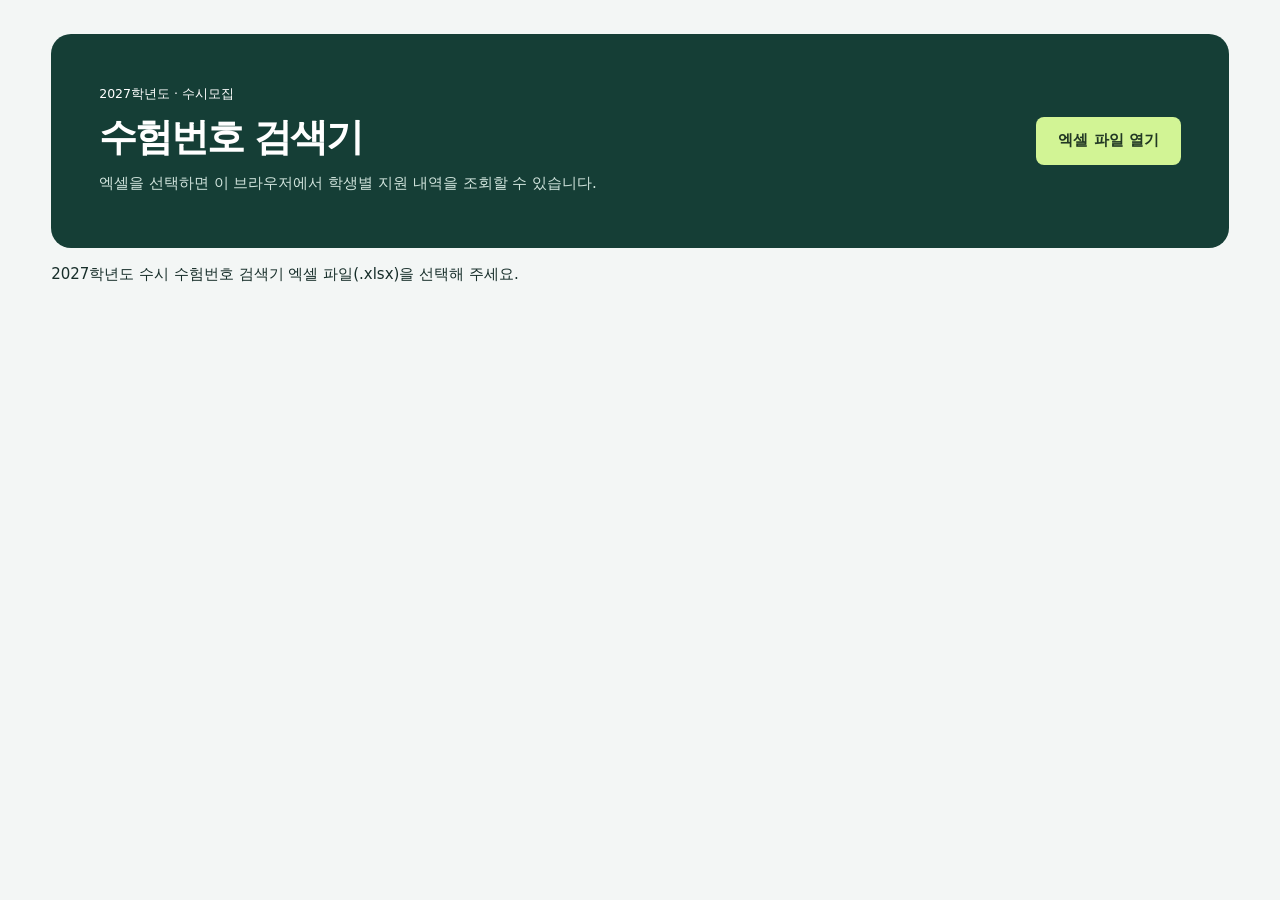
==== exam-number/index.html @ 01342c49 "Add browser-local 2027 application number lookup" ====
<!doctype html>
<html lang="ko"><meta charset="utf-8"><meta name="viewport" content="width=device-width,initial-scale=1"><meta http-equiv="Content-Security-Policy" content="default-src 'none'; script-src 'unsafe-inline'; style-src 'unsafe-inline'; connect-src 'none'"><title>2027 수시 수험번호 검색기</title>
<style>
*{box-sizing:border-box}body{margin:0;background:#f3f6f5;color:#172e2a;font:15px/1.55 "Malgun Gothic",system-ui,sans-serif}main{max-width:1450px;margin:auto;padding:34px clamp(16px,4vw,60px)}header{background:#153e36;color:#fff;border-radius:20px;padding:clamp(22px,4vw,48px);display:flex;align-items:center;justify-content:space-between;gap:18px;flex-wrap:wrap}h1{font-size:clamp(25px,3vw,40px);letter-spacing:-.055em;margin:2px 0}header p{margin:5px 0;color:#d1e4dd}button,input,select{font:inherit;border:1px solid #b6c7bf;border-radius:8px;padding:8px 12px;background:white;color:inherit}button{cursor:pointer}header button{background:#d2f495;color:#223824;font-weight:700;padding:12px 22px;border:0}nav{display:flex;gap:6px;margin:24px 0;flex-wrap:wrap}nav button[aria-pressed=true]{background:#194b40;color:white}section{background:white;border:1px solid #d5dfda;border-radius:15px;padding:18px}#filters{display:flex;flex-wrap:wrap;gap:12px;align-items:end}label{display:grid;gap:4px;font-size:13px;font-weight:600}select{max-width:220px}#wrap{overflow:auto;max-height:61vh}table{border-collapse:separate;border-spacing:0;width:100%;white-space:nowrap;font-size:14px}td,th{padding:9px 12px;text-align:left;border-bottom:1px solid #e4eae7}th{position:sticky;top:0;background:#eef4f0;color:#385b50}td button{font:600 14px monospace;color:#165a44;padding:4px 8px}footer{display:flex;gap:14px;align-items:center;justify-content:flex-end;margin-top:12px}button:disabled{opacity:.45;cursor:default}#status{min-height:24px}#count{font-weight:bold}input[type=search]{width:min(380px,75vw)}[hidden]{display:none!important}
</style><main><header><div><small>2027학년도 · 수시모집</small><h1>수험번호 검색기</h1><p>엑셀을 선택하면 이 브라우저에서 학생별 지원 내역을 조회할 수 있습니다.</p></div><button id="openBook">엑셀 파일 열기</button><input hidden type="file" id="book" accept=".xlsx"></header><p id="status" role="status">2027학년도 수시 수험번호 검색기 엑셀 파일(.xlsx)을 선택해 주세요.</p><div id="app" hidden><nav id="tabs" aria-label="자료 선택"></nav><section><div id="filters"></div><p id="count" aria-live="polite"></p><div id="wrap"><table><thead></thead><tbody></tbody></table></div><footer><button id="prev">이전</button><span id="page"></span><button id="next">다음</button></footer></section></div></main><script>
'use strict';
const $=id=>document.getElementById(id);
const configs={
 '지원내역': ['재학여부','자료학년도','반','번호','성명','대학','전형','학과','수험번호','내신','생년월일','평가대상명'],
 '요청이력':['재학여부','자료학년도','반','번호','성명','대학','평가대상명','수험번호','요청구분','재요청사유','최종처리일시'],
 '대학별현황':null,
 '확인필요':['재학여부','자료학년도','반','번호','성명','대학','평가대상명','수험번호','확인 사유']
};
let sheets={},tab='지원내역',filtered=[],page=0;
const size=60;
async function openZip(file){
 const bytes=new Uint8Array(await file.arrayBuffer()),v=new DataView(bytes.buffer),u16=i=>v.getUint16(i,true),u32=i=>v.getUint32(i,true),decoder=new TextDecoder();
 let end=bytes.length-22;
 while(end>=Math.max(0,bytes.length-65557)&&u32(end)!==0x06054b50)end--;
 if(end<0||u32(end)!==0x06054b50)throw Error('엑셀 파일 형식을 확인해 주세요.');
 const entries=new Map();let pos=u32(end+16);
 for(let i=0;i<u16(end+10);i++){
  if(u32(pos)!==0x02014b50)throw Error('파일 목록을 읽을 수 없습니다.');
  const n=u16(pos+28),name=decoder.decode(bytes.subarray(pos+46,pos+46+n));
  entries.set(name,[u32(pos+42),u32(pos+20),u16(pos+10)]);pos+=46+n+u16(pos+30)+u16(pos+32);
 }
 return async name=>{
  if(!entries.has(name))return null;
  const [offset,length,method]=entries.get(name),start=offset+30+u16(offset+26)+u16(offset+28);
  let stream=new Blob([bytes.subarray(start,start+length)]).stream();
  if(method===8)stream=stream.pipeThrough(new DecompressionStream('deflate-raw'));else if(method!==0)throw Error('지원하지 않는 압축 형식입니다.');
  const doc=new DOMParser().parseFromString(await new Response(stream).text(),'application/xml');
  if(doc.querySelector('parsererror'))throw Error('시트 정보를 읽을 수 없습니다.');return doc;
 };
}
const nodes=(root,name)=>Array.from(root.getElementsByTagNameNS('*',name));
const rich=node=>nodes(node,'t').map(t=>t.textContent).join('');
async function readBook(file){
 const read=await openZip(file),wb=await read('xl/workbook.xml'),rels=await read('xl/_rels/workbook.xml.rels');
 if(!wb||!rels)throw Error('엑셀 통합문서인지 확인해 주세요.');
 const shared=await read('xl/sharedStrings.xml'),strings=shared?nodes(shared,'si').map(rich):[],data={};
 const targets=new Map(nodes(rels,'Relationship').map(r=>[r.getAttribute('Id'),new URL(r.getAttribute('Target'),'https://local/xl/workbook.xml').pathname.slice(1)]));
 for(const sheet of nodes(wb,'sheet')){
  const name=sheet.getAttribute('name');if(!Object.hasOwn(configs,name))continue;
  const doc=await read(targets.get(sheet.getAttribute('r:id')));if(!doc)continue;
  const rows=nodes(doc,'row'),keys={},items=[];
  for(const [index,row] of rows.entries()){
   const item={};
   for(const c of row.children){
    const col=(c.getAttribute('r')||'').replace(/\d+/g,''),type=c.getAttribute('t'),raw=c.getElementsByTagNameNS('*','v')[0]?.textContent||'';
    if(index&&!keys[col])continue;
    let val=type==='s'?strings[Number(raw)]??'':type==='inlineStr'?rich(c):raw;
    if(!index){if((configs[name]||[]).includes(val)||(name==='대학별현황'&&(val==='대학'||/^(금일|누계)/.test(val))))keys[col]=val;continue;}
    if(keys[col]==='내신'&&val&&Number.isFinite(Number(val)))val=String(+Number(val).toFixed(2));
    if(keys[col]==='최종처리일시'&&type!=='s'&&/^\d{5}(\.\d+)?$/.test(val))val=new Date(Math.round((Number(val)-25569)*86400000)).toISOString().slice(0,16).replace('T',' ');
    item[keys[col]]=val;
   }
   if(index&&(item['성명']||item['대학']))items.push(item);
  }
  const cols=configs[name]||Object.values(keys);
  if(name==='지원내역'&&!['성명','대학','수험번호'].every(k=>Object.values(keys).includes(k)))throw Error('지원내역 시트의 열 제목을 확인해 주세요.');
  data[name]={cols,items};
 }
 if(!data['지원내역'])throw Error('지원내역 시트가 있는 원본 엑셀을 선택해 주세요.');return data;
}
function elem(tag,txt){const el=document.createElement(tag);el.textContent=txt;return el}
function showTab(name){
 tab=name;$('tabs').replaceChildren();for(const key of Object.keys(configs)){if(!sheets[key])continue;const b=elem('button',key);b.setAttribute('aria-pressed',String(key===tab));b.onclick=()=>showTab(key);$('tabs').append(b)}
 const box=$('filters');box.replaceChildren();const label=elem('label','통합 검색');const q=elem('input','');q.type='search';q.placeholder='이름, 대학, 전형, 학과, 수험번호';label.append(q);box.append(label);
 const selects=[];for(const key of ['재학여부','반','대학','전형','학과']){
 if(!sheets[tab].cols.includes(key))continue;const l=elem('label',key),s=elem('select','');s.add(new Option('전체',''));
 for(const v of [...new Set(sheets[tab].items.map(r=>r[key]).filter(Boolean))].sort((a,b)=>a.localeCompare(b,'ko',{numeric:true})))s.add(new Option(v,v));l.append(s);box.append(l);selects.push([key,s]);s.onchange=apply;
 }
 const clear=elem('button','검색 초기화');clear.onclick=()=>showTab(tab);box.append(clear);
 function apply(){const groups=q.value.trim().toLocaleLowerCase().split(/[,，]/).map(g=>g.trim().split(/\s+/)).filter(g=>g[0]);
 filtered=sheets[tab].items.filter(r=>{if(!selects.every(([k,s])=>!s.value||r[k]===s.value))return false;const value=Object.values(r).join(' ').toLocaleLowerCase();return !groups.length||groups.some(g=>g.every(t=>value.includes(t)))});page=0;render();}
 q.oninput=apply;apply();
}
function render(){
 const {cols,items}=sheets[tab],head=document.querySelector('thead'),body=document.querySelector('tbody');const row=elem('tr','');for(const k of cols)row.append(elem('th',k));head.replaceChildren(row);body.replaceChildren();
 for(const item of filtered.slice(page*size,(page+1)*size)){const tr=elem('tr','');for(const k of cols){const val=item[k],td=elem('td',val||'—');if(k==='수험번호'&&val){const b=elem('button',val);b.title='수험번호 복사';b.onclick=async()=>{try{await navigator.clipboard.writeText(val);$('status').textContent='수험번호를 복사했습니다.'}catch{prompt('수험번호를 복사해 주세요.',val)}};td.replaceChildren(b)}tr.append(td)}body.append(tr)}
 $('count').textContent=filtered.length?'검색 결과 '+filtered.length.toLocaleString()+'건 / 전체 '+items.length.toLocaleString()+'건':'검색 결과가 없습니다.';$('page').textContent=(filtered.length?page+1:0)+' / '+Math.ceil(filtered.length/size);$('prev').disabled=!page;$('next').disabled=(page+1)*size>=filtered.length;$('wrap').scrollTop=0;
}
$('prev').onclick=()=>{page--;render()};$('next').onclick=()=>{page++;render()};$('openBook').onclick=()=>$('book').click();
$('book').onchange=async e=>{const file=e.target.files[0];if(!file)return;$('openBook').disabled=true;$('status').textContent='엑셀 자료를 읽고 있습니다…';
try{sheets=await readBook(file);showTab('지원내역');$('app').hidden=false;$('status').textContent=file.name+' · 이 창을 닫으면 조회 자료가 지워집니다.'}
catch(err){sheets={};filtered=[];$('app').hidden=true;$('app').querySelector('tbody').replaceChildren();$('status').textContent='파일 열기 실패 · '+err.message}finally{$('openBook').disabled=false;e.target.value=''}};
</script></html>
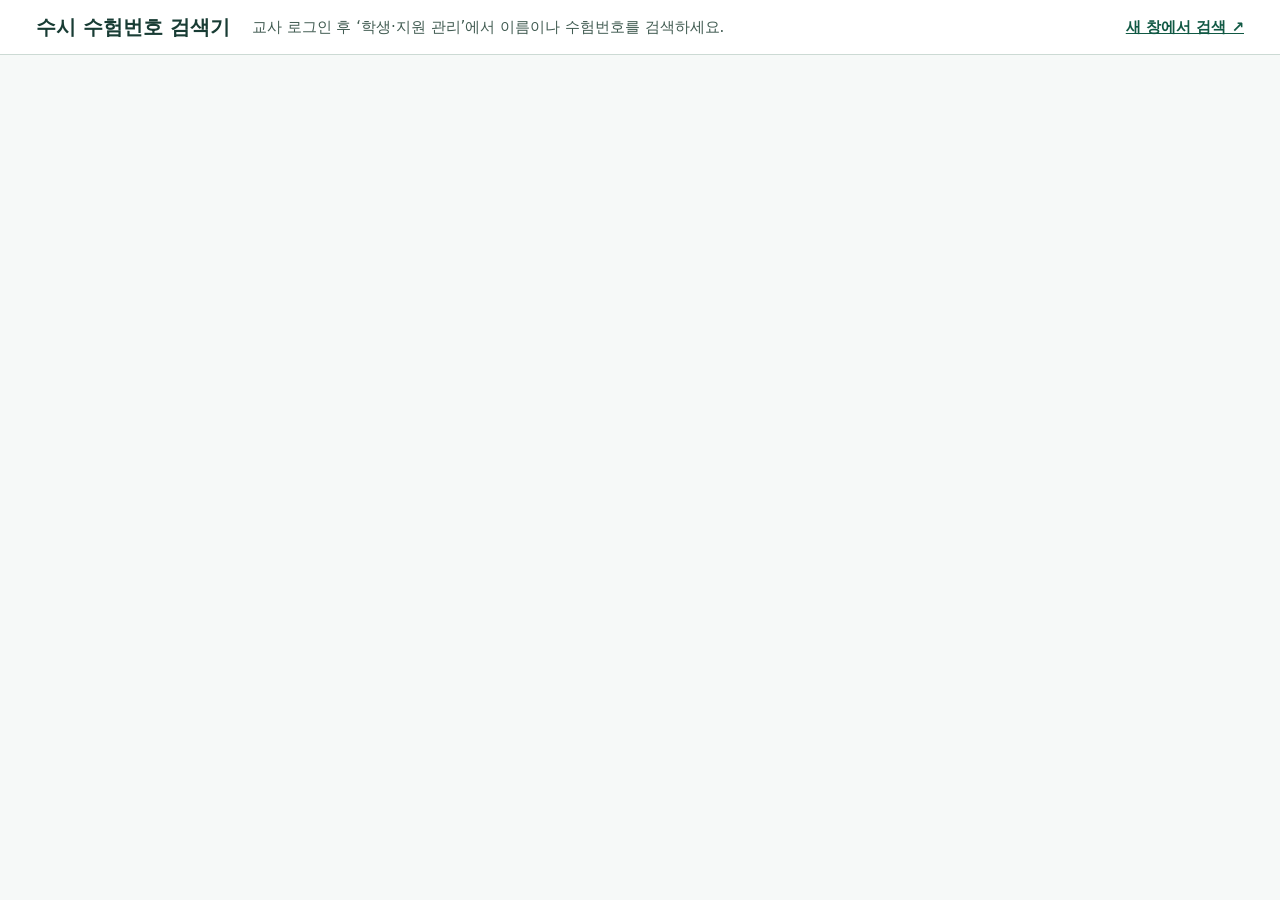
==== commit 5287bc29: "Use the authenticated admissions database for exam-number lookup" ====
--- a/exam-number/index.html
+++ b/exam-number/index.html
@@ -1,88 +1,15 @@
 <!doctype html>
-<html lang="ko"><meta charset="utf-8"><meta name="viewport" content="width=device-width,initial-scale=1"><meta http-equiv="Content-Security-Policy" content="default-src 'none'; script-src 'unsafe-inline'; style-src 'unsafe-inline'; connect-src 'none'"><title>2027 수시 수험번호 검색기</title>
+<html lang="ko">
+<head>
+<meta charset="utf-8">
+<meta name="viewport" content="width=device-width,initial-scale=1">
+<meta name="referrer" content="no-referrer">
+<title>2027 수시 수험번호 검색기</title>
 <style>
-*{box-sizing:border-box}body{margin:0;background:#f3f6f5;color:#172e2a;font:15px/1.55 "Malgun Gothic",system-ui,sans-serif}main{max-width:1450px;margin:auto;padding:34px clamp(16px,4vw,60px)}header{background:#153e36;color:#fff;border-radius:20px;padding:clamp(22px,4vw,48px);display:flex;align-items:center;justify-content:space-between;gap:18px;flex-wrap:wrap}h1{font-size:clamp(25px,3vw,40px);letter-spacing:-.055em;margin:2px 0}header p{margin:5px 0;color:#d1e4dd}button,input,select{font:inherit;border:1px solid #b6c7bf;border-radius:8px;padding:8px 12px;background:white;color:inherit}button{cursor:pointer}header button{background:#d2f495;color:#223824;font-weight:700;padding:12px 22px;border:0}nav{display:flex;gap:6px;margin:24px 0;flex-wrap:wrap}nav button[aria-pressed=true]{background:#194b40;color:white}section{background:white;border:1px solid #d5dfda;border-radius:15px;padding:18px}#filters{display:flex;flex-wrap:wrap;gap:12px;align-items:end}label{display:grid;gap:4px;font-size:13px;font-weight:600}select{max-width:220px}#wrap{overflow:auto;max-height:61vh}table{border-collapse:separate;border-spacing:0;width:100%;white-space:nowrap;font-size:14px}td,th{padding:9px 12px;text-align:left;border-bottom:1px solid #e4eae7}th{position:sticky;top:0;background:#eef4f0;color:#385b50}td button{font:600 14px monospace;color:#165a44;padding:4px 8px}footer{display:flex;gap:14px;align-items:center;justify-content:flex-end;margin-top:12px}button:disabled{opacity:.45;cursor:default}#status{min-height:24px}#count{font-weight:bold}input[type=search]{width:min(380px,75vw)}[hidden]{display:none!important}
-</style><main><header><div><small>2027학년도 · 수시모집</small><h1>수험번호 검색기</h1><p>엑셀을 선택하면 이 브라우저에서 학생별 지원 내역을 조회할 수 있습니다.</p></div><button id="openBook">엑셀 파일 열기</button><input hidden type="file" id="book" accept=".xlsx"></header><p id="status" role="status">2027학년도 수시 수험번호 검색기 엑셀 파일(.xlsx)을 선택해 주세요.</p><div id="app" hidden><nav id="tabs" aria-label="자료 선택"></nav><section><div id="filters"></div><p id="count" aria-live="polite"></p><div id="wrap"><table><thead></thead><tbody></tbody></table></div><footer><button id="prev">이전</button><span id="page"></span><button id="next">다음</button></footer></section></div></main><script>
-'use strict';
-const $=id=>document.getElementById(id);
-const configs={
- '지원내역': ['재학여부','자료학년도','반','번호','성명','대학','전형','학과','수험번호','내신','생년월일','평가대상명'],
- '요청이력':['재학여부','자료학년도','반','번호','성명','대학','평가대상명','수험번호','요청구분','재요청사유','최종처리일시'],
- '대학별현황':null,
- '확인필요':['재학여부','자료학년도','반','번호','성명','대학','평가대상명','수험번호','확인 사유']
-};
-let sheets={},tab='지원내역',filtered=[],page=0;
-const size=60;
-async function openZip(file){
- const bytes=new Uint8Array(await file.arrayBuffer()),v=new DataView(bytes.buffer),u16=i=>v.getUint16(i,true),u32=i=>v.getUint32(i,true),decoder=new TextDecoder();
- let end=bytes.length-22;
- while(end>=Math.max(0,bytes.length-65557)&&u32(end)!==0x06054b50)end--;
- if(end<0||u32(end)!==0x06054b50)throw Error('엑셀 파일 형식을 확인해 주세요.');
- const entries=new Map();let pos=u32(end+16);
- for(let i=0;i<u16(end+10);i++){
-  if(u32(pos)!==0x02014b50)throw Error('파일 목록을 읽을 수 없습니다.');
-  const n=u16(pos+28),name=decoder.decode(bytes.subarray(pos+46,pos+46+n));
-  entries.set(name,[u32(pos+42),u32(pos+20),u16(pos+10)]);pos+=46+n+u16(pos+30)+u16(pos+32);
- }
- return async name=>{
-  if(!entries.has(name))return null;
-  const [offset,length,method]=entries.get(name),start=offset+30+u16(offset+26)+u16(offset+28);
-  let stream=new Blob([bytes.subarray(start,start+length)]).stream();
-  if(method===8)stream=stream.pipeThrough(new DecompressionStream('deflate-raw'));else if(method!==0)throw Error('지원하지 않는 압축 형식입니다.');
-  const doc=new DOMParser().parseFromString(await new Response(stream).text(),'application/xml');
-  if(doc.querySelector('parsererror'))throw Error('시트 정보를 읽을 수 없습니다.');return doc;
- };
-}
-const nodes=(root,name)=>Array.from(root.getElementsByTagNameNS('*',name));
-const rich=node=>nodes(node,'t').map(t=>t.textContent).join('');
-async function readBook(file){
- const read=await openZip(file),wb=await read('xl/workbook.xml'),rels=await read('xl/_rels/workbook.xml.rels');
- if(!wb||!rels)throw Error('엑셀 통합문서인지 확인해 주세요.');
- const shared=await read('xl/sharedStrings.xml'),strings=shared?nodes(shared,'si').map(rich):[],data={};
- const targets=new Map(nodes(rels,'Relationship').map(r=>[r.getAttribute('Id'),new URL(r.getAttribute('Target'),'https://local/xl/workbook.xml').pathname.slice(1)]));
- for(const sheet of nodes(wb,'sheet')){
-  const name=sheet.getAttribute('name');if(!Object.hasOwn(configs,name))continue;
-  const doc=await read(targets.get(sheet.getAttribute('r:id')));if(!doc)continue;
-  const rows=nodes(doc,'row'),keys={},items=[];
-  for(const [index,row] of rows.entries()){
-   const item={};
-   for(const c of row.children){
-    const col=(c.getAttribute('r')||'').replace(/\d+/g,''),type=c.getAttribute('t'),raw=c.getElementsByTagNameNS('*','v')[0]?.textContent||'';
-    if(index&&!keys[col])continue;
-    let val=type==='s'?strings[Number(raw)]??'':type==='inlineStr'?rich(c):raw;
-    if(!index){if((configs[name]||[]).includes(val)||(name==='대학별현황'&&(val==='대학'||/^(금일|누계)/.test(val))))keys[col]=val;continue;}
-    if(keys[col]==='내신'&&val&&Number.isFinite(Number(val)))val=String(+Number(val).toFixed(2));
-    if(keys[col]==='최종처리일시'&&type!=='s'&&/^\d{5}(\.\d+)?$/.test(val))val=new Date(Math.round((Number(val)-25569)*86400000)).toISOString().slice(0,16).replace('T',' ');
-    item[keys[col]]=val;
-   }
-   if(index&&(item['성명']||item['대학']))items.push(item);
-  }
-  const cols=configs[name]||Object.values(keys);
-  if(name==='지원내역'&&!['성명','대학','수험번호'].every(k=>Object.values(keys).includes(k)))throw Error('지원내역 시트의 열 제목을 확인해 주세요.');
-  data[name]={cols,items};
- }
- if(!data['지원내역'])throw Error('지원내역 시트가 있는 원본 엑셀을 선택해 주세요.');return data;
-}
-function elem(tag,txt){const el=document.createElement(tag);el.textContent=txt;return el}
-function showTab(name){
- tab=name;$('tabs').replaceChildren();for(const key of Object.keys(configs)){if(!sheets[key])continue;const b=elem('button',key);b.setAttribute('aria-pressed',String(key===tab));b.onclick=()=>showTab(key);$('tabs').append(b)}
- const box=$('filters');box.replaceChildren();const label=elem('label','통합 검색');const q=elem('input','');q.type='search';q.placeholder='이름, 대학, 전형, 학과, 수험번호';label.append(q);box.append(label);
- const selects=[];for(const key of ['재학여부','반','대학','전형','학과']){
- if(!sheets[tab].cols.includes(key))continue;const l=elem('label',key),s=elem('select','');s.add(new Option('전체',''));
- for(const v of [...new Set(sheets[tab].items.map(r=>r[key]).filter(Boolean))].sort((a,b)=>a.localeCompare(b,'ko',{numeric:true})))s.add(new Option(v,v));l.append(s);box.append(l);selects.push([key,s]);s.onchange=apply;
- }
- const clear=elem('button','검색 초기화');clear.onclick=()=>showTab(tab);box.append(clear);
- function apply(){const groups=q.value.trim().toLocaleLowerCase().split(/[,，]/).map(g=>g.trim().split(/\s+/)).filter(g=>g[0]);
- filtered=sheets[tab].items.filter(r=>{if(!selects.every(([k,s])=>!s.value||r[k]===s.value))return false;const value=Object.values(r).join(' ').toLocaleLowerCase();return !groups.length||groups.some(g=>g.every(t=>value.includes(t)))});page=0;render();}
- q.oninput=apply;apply();
-}
-function render(){
- const {cols,items}=sheets[tab],head=document.querySelector('thead'),body=document.querySelector('tbody');const row=elem('tr','');for(const k of cols)row.append(elem('th',k));head.replaceChildren(row);body.replaceChildren();
- for(const item of filtered.slice(page*size,(page+1)*size)){const tr=elem('tr','');for(const k of cols){const val=item[k],td=elem('td',val||'—');if(k==='수험번호'&&val){const b=elem('button',val);b.title='수험번호 복사';b.onclick=async()=>{try{await navigator.clipboard.writeText(val);$('status').textContent='수험번호를 복사했습니다.'}catch{prompt('수험번호를 복사해 주세요.',val)}};td.replaceChildren(b)}tr.append(td)}body.append(tr)}
- $('count').textContent=filtered.length?'검색 결과 '+filtered.length.toLocaleString()+'건 / 전체 '+items.length.toLocaleString()+'건':'검색 결과가 없습니다.';$('page').textContent=(filtered.length?page+1:0)+' / '+Math.ceil(filtered.length/size);$('prev').disabled=!page;$('next').disabled=(page+1)*size>=filtered.length;$('wrap').scrollTop=0;
-}
-$('prev').onclick=()=>{page--;render()};$('next').onclick=()=>{page++;render()};$('openBook').onclick=()=>$('book').click();
-$('book').onchange=async e=>{const file=e.target.files[0];if(!file)return;$('openBook').disabled=true;$('status').textContent='엑셀 자료를 읽고 있습니다…';
-try{sheets=await readBook(file);showTab('지원내역');$('app').hidden=false;$('status').textContent=file.name+' · 이 창을 닫으면 조회 자료가 지워집니다.'}
-catch(err){sheets={};filtered=[];$('app').hidden=true;$('app').querySelector('tbody').replaceChildren();$('status').textContent='파일 열기 실패 · '+err.message}finally{$('openBook').disabled=false;e.target.value=''}};
-</script></html>+*{box-sizing:border-box}body{margin:0;height:100dvh;display:flex;flex-direction:column;color:#183c34;background:#f6f9f8;font:15px/1.5 system-ui,sans-serif}header{padding:12px clamp(14px,3vw,36px);display:flex;align-items:center;gap:6px 22px;flex-wrap:wrap;border-bottom:1px solid #ccdad4;background:white}h1{font-size:20px;margin:0}p{margin:0;color:#405b51}a{margin-left:auto;color:#115944;font-weight:600}iframe{width:100%;border:0;flex:1;min-height:0}@media(max-width:720px){p{order:3;width:100%;font-size:13px}a{font-size:13px}}
+</style>
+</head>
+<body>
+<header><h1>수시 수험번호 검색기</h1><p>교사 로그인 후 ‘학생·지원 관리’에서 이름이나 수험번호를 검색하세요.</p><a href="https://ieum-admissions-2027-kkw.bboykw.chatgpt.site/" target="_blank" rel="noopener noreferrer">새 창에서 검색 ↗</a></header>
+<iframe title="교사용 수험번호 조회" src="https://ieum-admissions-2027-kkw.bboykw.chatgpt.site/shell.html" allow="clipboard-write"></iframe>
+</body></html>
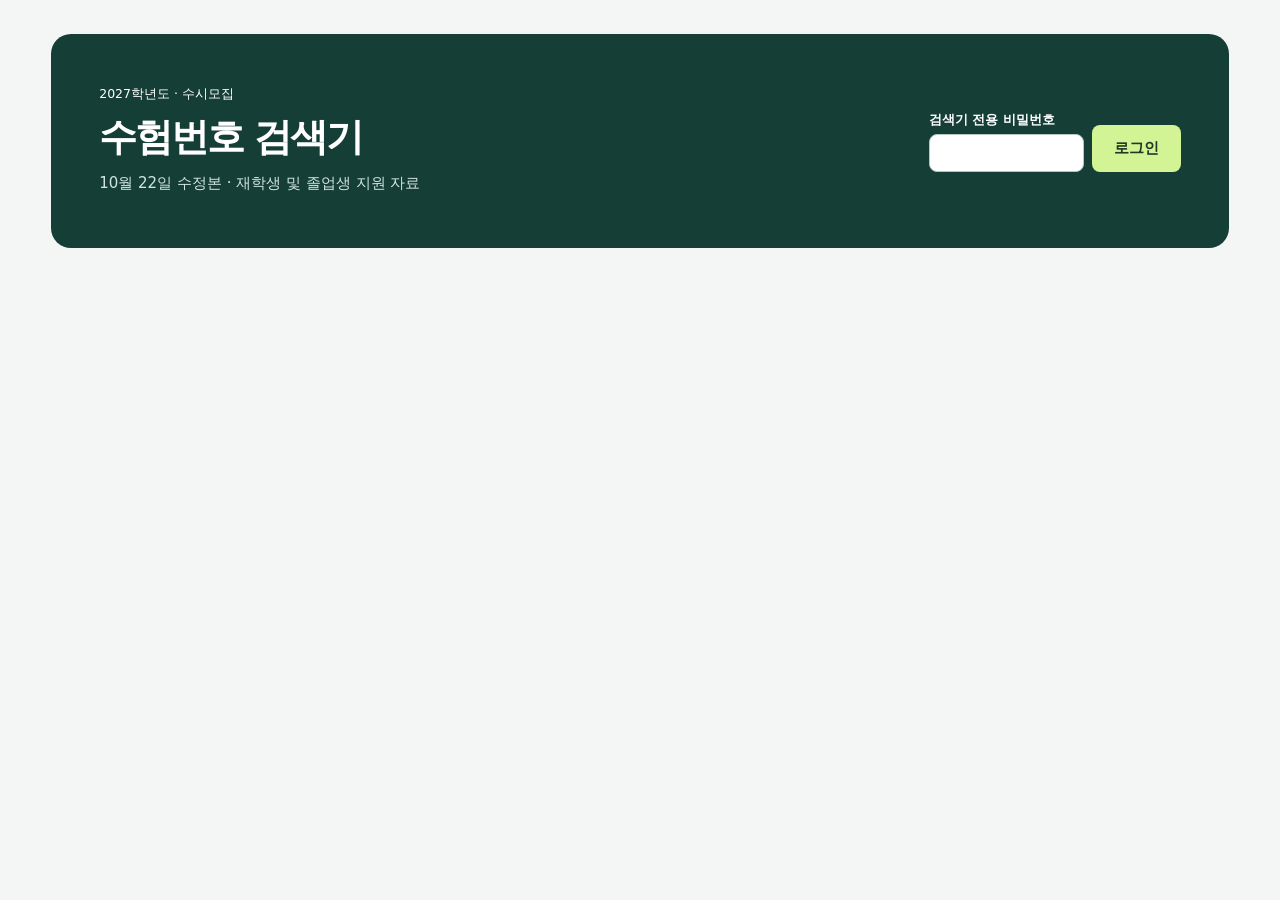
==== commit 8f86b403: "Serve the independent October 22 workbook search with dedicated authentication" ====
--- a/exam-number/index.html
+++ b/exam-number/index.html
@@ -1,15 +1,35 @@
 <!doctype html>
-<html lang="ko">
-<head>
-<meta charset="utf-8">
-<meta name="viewport" content="width=device-width,initial-scale=1">
-<meta name="referrer" content="no-referrer">
-<title>2027 수시 수험번호 검색기</title>
+<html lang="ko"><meta charset="utf-8"><meta name="viewport" content="width=device-width,initial-scale=1"><meta http-equiv="Content-Security-Policy" content="default-src 'none'; script-src 'unsafe-inline'; style-src 'unsafe-inline'; connect-src 'self' https://susi-number-lookup-2027.bboykw.chatgpt.site"><title>2027 수시 수험번호 검색기</title>
 <style>
-*{box-sizing:border-box}body{margin:0;height:100dvh;display:flex;flex-direction:column;color:#183c34;background:#f6f9f8;font:15px/1.5 system-ui,sans-serif}header{padding:12px clamp(14px,3vw,36px);display:flex;align-items:center;gap:6px 22px;flex-wrap:wrap;border-bottom:1px solid #ccdad4;background:white}h1{font-size:20px;margin:0}p{margin:0;color:#405b51}a{margin-left:auto;color:#115944;font-weight:600}iframe{width:100%;border:0;flex:1;min-height:0}@media(max-width:720px){p{order:3;width:100%;font-size:13px}a{font-size:13px}}
-</style>
-</head>
-<body>
-<header><h1>수시 수험번호 검색기</h1><p>교사 로그인 후 ‘학생·지원 관리’에서 이름이나 수험번호를 검색하세요.</p><a href="https://ieum-admissions-2027-kkw.bboykw.chatgpt.site/" target="_blank" rel="noopener noreferrer">새 창에서 검색 ↗</a></header>
-<iframe title="교사용 수험번호 조회" src="https://ieum-admissions-2027-kkw.bboykw.chatgpt.site/shell.html" allow="clipboard-write"></iframe>
-</body></html>+*{box-sizing:border-box}body{margin:0;background:#f3f6f5;color:#172e2a;font:15px/1.55 "Malgun Gothic",system-ui,sans-serif}main{max-width:1450px;margin:auto;padding:34px clamp(16px,4vw,60px)}header{background:#153e36;color:#fff;border-radius:20px;padding:clamp(22px,4vw,48px);display:flex;align-items:center;justify-content:space-between;gap:18px;flex-wrap:wrap}h1{font-size:clamp(25px,3vw,40px);letter-spacing:-.055em;margin:2px 0}header p{margin:5px 0;color:#d1e4dd}button,input,select{font:inherit;border:1px solid #b6c7bf;border-radius:8px;padding:8px 12px;background:white;color:inherit}button{cursor:pointer}header button{background:#d2f495;color:#223824;font-weight:700;padding:12px 22px;border:0}nav{display:flex;gap:6px;margin:24px 0;flex-wrap:wrap}nav button[aria-pressed=true]{background:#194b40;color:white}section{background:white;border:1px solid #d5dfda;border-radius:15px;padding:18px}#filters{display:flex;flex-wrap:wrap;gap:12px;align-items:end}label{display:grid;gap:4px;font-size:13px;font-weight:600}select{max-width:220px}#wrap{overflow:auto;max-height:61vh}table{border-collapse:separate;border-spacing:0;width:100%;white-space:nowrap;font-size:14px}td,th{padding:9px 12px;text-align:left;border-bottom:1px solid #e4eae7}th{position:sticky;top:0;background:#eef4f0;color:#385b50}td button{font:600 14px monospace;color:#165a44;padding:4px 8px}footer{display:flex;gap:14px;align-items:center;justify-content:flex-end;margin-top:12px}button:disabled{opacity:.45;cursor:default}#status{min-height:24px}#count{font-weight:bold}input[type=search]{width:min(380px,75vw)}[hidden]{display:none!important}
+#signin{display:flex;align-items:end;gap:8px;flex-wrap:wrap}#signin input{color:#172e2a;width:155px}#signin label{color:white}#lock{margin-left:auto}#tabs{align-items:center}#status{color:#385b50}footer{flex-wrap:wrap}</style><main>
+<header><div><small>2027학년도 · 수시모집</small><h1>수험번호 검색기</h1><p>10월 22일 수정본 · 재학생 및 졸업생 지원 자료</p></div>
+<form id="signin"><label>검색기 전용 비밀번호<input type="password" id="pin" inputmode="numeric" autocomplete="current-password" required></label><button id="enter">로그인</button></form><button id="lock" hidden>로그아웃</button></header>
+<p id="status" role="status"></p>
+<div id="app" hidden><nav id="tabs" aria-label="자료 선택"></nav><section><div id="filters"><label>통합 검색<input id="q" type="search" placeholder="학생 이름, 대학, 학과, 수험번호"></label><div id="selects" style="display:contents"></div><button id="reset">검색 초기화</button></div><p id="count" role="status"></p><div id="wrap"><table><thead></thead><tbody></tbody></table></div><footer><button id="prev">이전</button><span id="page"></span><button id="next">다음</button></footer></section></div></main>
+<script>
+'use strict';
+const base=location.origin==='https://kkw-web.github.io'?'https://susi-number-lookup-2027.bboykw.chatgpt.site':location.origin;
+const $=id=>document.getElementById(id), elem=(tag,text)=>{const e=document.createElement(tag);e.textContent=text;return e};
+let token='',page=0,seq=0,tab='지원내역',timer,expiry;
+const names=['지원내역','요청이력','대학별현황','확인필요'];
+function lock(message=''){token='';seq++;clearTimeout(timer);clearTimeout(expiry);$('app').hidden=true;$('signin').hidden=false;$('lock').hidden=true;$('pin').value='';$('q').value='';$('selects').replaceChildren();document.querySelector('tbody').replaceChildren();$('status').textContent=message;}
+async function request(path,data){const headers={'Content-Type':'application/json'};if(token)headers.Authorization='Bearer '+token;
+ const response=await fetch(base+path,{method:'POST',headers,body:JSON.stringify(data),credentials:'omit',cache:'no-store'});
+ const result=await response.json();if(!response.ok){if(path==='/search'&&response.status===401)lock(result.error);throw Error(result.error||'조회에 실패했습니다.')}return result;}
+$('signin').onsubmit=async e=>{e.preventDefault();$('enter').disabled=true;try{const r=await request('/login',{password:$('pin').value});token=r.token;$('pin').value='';$('signin').hidden=true;$('lock').hidden=false;$('app').hidden=false;expiry=setTimeout(()=>lock('조회 시간이 끝났습니다. 다시 로그인해 주세요.'),1800000);openTab('지원내역');}catch(e){$('status').textContent=e.message||'로그인에 실패했습니다.'}finally{$('enter').disabled=false}};
+$('lock').onclick=()=>lock('로그아웃했습니다.');
+function openTab(name){tab=name;page=0;clearTimeout(timer);$('q').value='';$('selects').replaceChildren();$('tabs').replaceChildren();
+ for(const n of names){const b=elem('button',n);b.setAttribute('aria-pressed',String(n===tab));b.onclick=()=>openTab(n);$('tabs').append(b)}load(true);}
+async function load(options=false){
+ const id=++seq;const filters=Object.fromEntries([...$('selects').querySelectorAll('select')].map(s=>[s.name,s.value]));
+ $('status').textContent='조회 중…';
+ try{const r=await request('/search',{tab,query:$('q').value,filters,page,options});if(id!==seq||!token)return;
+ if(r.options){$('selects').replaceChildren();for(const [k,values] of Object.entries(r.options)){const l=elem('label',k),s=elem('select','');s.name=k;s.add(new Option('전체',''));for(const v of values)s.add(new Option(v,v));s.onchange=()=>{page=0;load()};l.append(s);$('selects').append(l)}}
+ page=r.page;const head=elem('tr','');for(const col of r.cols)head.append(elem('th',col));document.querySelector('thead').replaceChildren(head);
+ const body=document.querySelector('tbody');body.replaceChildren();for(const row of r.rows){const tr=elem('tr','');for(const col of r.cols){const val=row[col];const td=elem('td',val||'—');if(col==='수험번호'&&val){const b=elem('button',val);b.title='수험번호 복사';b.onclick=async()=>{try{await navigator.clipboard.writeText(val);$('status').textContent='수험번호를 복사했습니다.'}catch{prompt('수험번호를 복사해 주세요.',val)}};td.replaceChildren(b)}tr.append(td)}body.append(tr)}
+ $('count').textContent='검색 결과 '+r.count.toLocaleString()+'건 / 전체 '+r.total.toLocaleString()+'건';$('status').textContent=r.count?'':'조건에 맞는 자료가 없습니다.';$('page').textContent=(r.count?page+1:0)+' / '+Math.ceil(r.count/50);$('prev').disabled=!page;$('next').disabled=(page+1)*50>=r.count;$('wrap').scrollTop=0;
+ }catch(e){if(id===seq){$('status').textContent=e.message;document.querySelector('tbody').replaceChildren();$('count').textContent=''}}}
+$('q').oninput=()=>{page=0;clearTimeout(timer);timer=setTimeout(()=>load(!$('selects').children.length),220)};
+$('prev').onclick=()=>{if(page>0){page--;load()}};$('next').onclick=()=>{page++;load()};$('reset').onclick=()=>openTab(tab);
+</script></html>
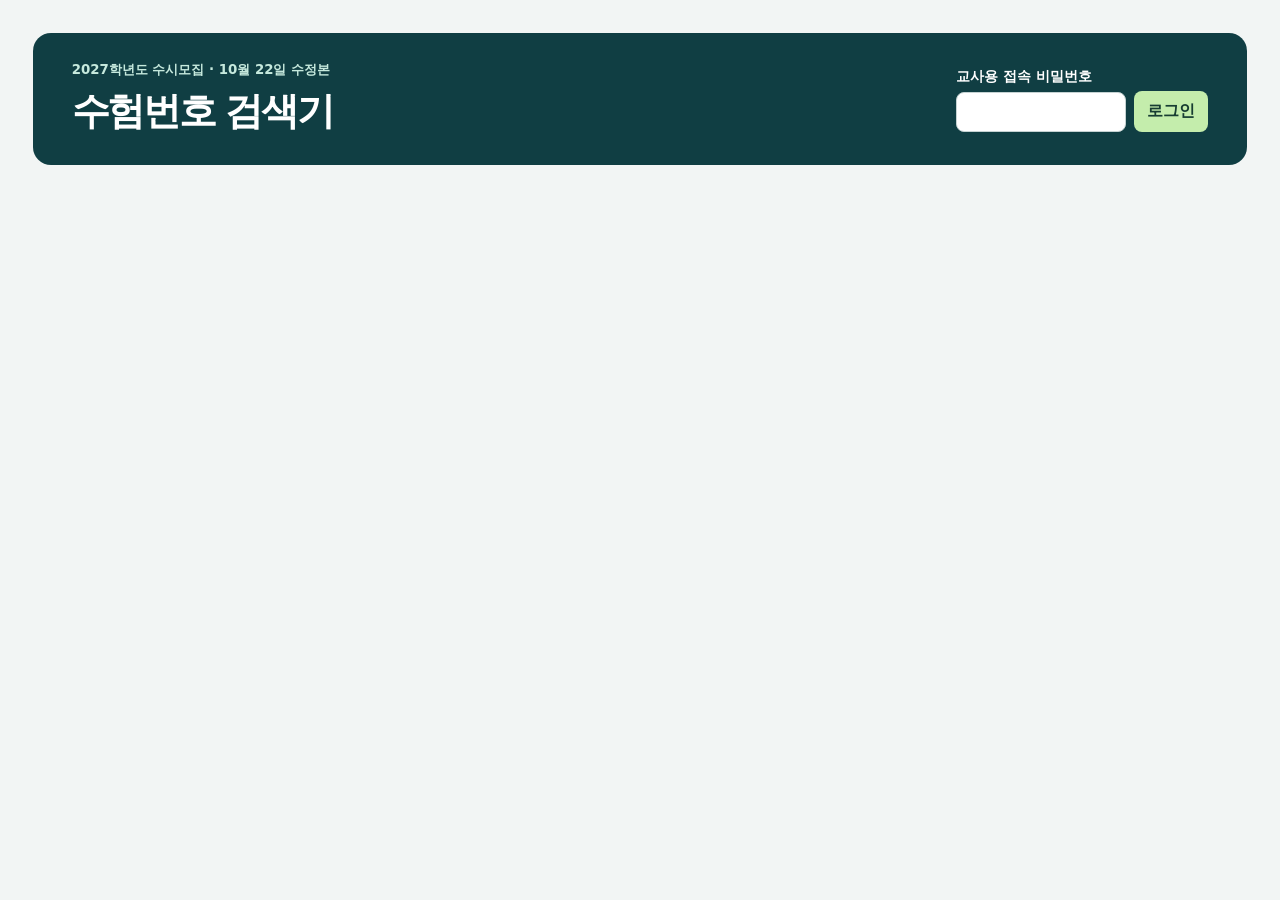
==== commit 3bf929c7: "Improve lookup readability, distinguish source reports and handle search states" ====
--- a/exam-number/index.html
+++ b/exam-number/index.html
@@ -1,35 +1,108 @@
 <!doctype html>
-<html lang="ko"><meta charset="utf-8"><meta name="viewport" content="width=device-width,initial-scale=1"><meta http-equiv="Content-Security-Policy" content="default-src 'none'; script-src 'unsafe-inline'; style-src 'unsafe-inline'; connect-src 'self' https://susi-number-lookup-2027.bboykw.chatgpt.site"><title>2027 수시 수험번호 검색기</title>
+<html lang="ko">
+<head>
+<meta charset="utf-8"><meta name="viewport" content="width=device-width,initial-scale=1">
+<meta name="color-scheme" content="light">
+<meta http-equiv="Content-Security-Policy" content="default-src 'none'; script-src 'unsafe-inline'; style-src 'unsafe-inline'; connect-src 'self' https://susi-number-lookup-2027.bboykw.chatgpt.site">
+<title>2027 수시 수험번호 검색기</title>
 <style>
-*{box-sizing:border-box}body{margin:0;background:#f3f6f5;color:#172e2a;font:15px/1.55 "Malgun Gothic",system-ui,sans-serif}main{max-width:1450px;margin:auto;padding:34px clamp(16px,4vw,60px)}header{background:#153e36;color:#fff;border-radius:20px;padding:clamp(22px,4vw,48px);display:flex;align-items:center;justify-content:space-between;gap:18px;flex-wrap:wrap}h1{font-size:clamp(25px,3vw,40px);letter-spacing:-.055em;margin:2px 0}header p{margin:5px 0;color:#d1e4dd}button,input,select{font:inherit;border:1px solid #b6c7bf;border-radius:8px;padding:8px 12px;background:white;color:inherit}button{cursor:pointer}header button{background:#d2f495;color:#223824;font-weight:700;padding:12px 22px;border:0}nav{display:flex;gap:6px;margin:24px 0;flex-wrap:wrap}nav button[aria-pressed=true]{background:#194b40;color:white}section{background:white;border:1px solid #d5dfda;border-radius:15px;padding:18px}#filters{display:flex;flex-wrap:wrap;gap:12px;align-items:end}label{display:grid;gap:4px;font-size:13px;font-weight:600}select{max-width:220px}#wrap{overflow:auto;max-height:61vh}table{border-collapse:separate;border-spacing:0;width:100%;white-space:nowrap;font-size:14px}td,th{padding:9px 12px;text-align:left;border-bottom:1px solid #e4eae7}th{position:sticky;top:0;background:#eef4f0;color:#385b50}td button{font:600 14px monospace;color:#165a44;padding:4px 8px}footer{display:flex;gap:14px;align-items:center;justify-content:flex-end;margin-top:12px}button:disabled{opacity:.45;cursor:default}#status{min-height:24px}#count{font-weight:bold}input[type=search]{width:min(380px,75vw)}[hidden]{display:none!important}
-#signin{display:flex;align-items:end;gap:8px;flex-wrap:wrap}#signin input{color:#172e2a;width:155px}#signin label{color:white}#lock{margin-left:auto}#tabs{align-items:center}#status{color:#385b50}footer{flex-wrap:wrap}</style><main>
-<header><div><small>2027학년도 · 수시모집</small><h1>수험번호 검색기</h1><p>10월 22일 수정본 · 재학생 및 졸업생 지원 자료</p></div>
-<form id="signin"><label>검색기 전용 비밀번호<input type="password" id="pin" inputmode="numeric" autocomplete="current-password" required></label><button id="enter">로그인</button></form><button id="lock" hidden>로그아웃</button></header>
-<p id="status" role="status"></p>
-<div id="app" hidden><nav id="tabs" aria-label="자료 선택"></nav><section><div id="filters"><label>통합 검색<input id="q" type="search" placeholder="학생 이름, 대학, 학과, 수험번호"></label><div id="selects" style="display:contents"></div><button id="reset">검색 초기화</button></div><p id="count" role="status"></p><div id="wrap"><table><thead></thead><tbody></tbody></table></div><footer><button id="prev">이전</button><span id="page"></span><button id="next">다음</button></footer></section></div></main>
+:root{--ink:#142d31;--muted:#466269;--line:#c5d2d2;--green:#075c52;--pale:#e9f4f0;--navy:#103e43}
+*{box-sizing:border-box}[hidden]{display:none!important}body{margin:0;background:#f2f5f4;color:var(--ink);font:16px/1.55 system-ui,"Malgun Gothic",sans-serif;word-break:keep-all}
+main{max-width:1540px;margin:auto;padding:clamp(14px,2.6vw,40px)}header{border-radius:18px;background:var(--navy);color:white;display:flex;align-items:center;justify-content:space-between;gap:20px;flex-wrap:wrap;padding:24px clamp(18px,3vw,40px)}
+header small{color:#c6e9dd;font-weight:650}h1,h2,p{margin:0}h1{font-size:clamp(25px,3.3vw,38px);letter-spacing:-.06em}h2{font-size:22px;letter-spacing:-.05em}
+button,input,select,summary{font:inherit}button,input,select{min-height:40px;border:1px solid var(--line);border-radius:8px;padding:7px 12px;background:white;color:var(--ink)}button,summary,select{cursor:pointer}button:hover:not(:disabled),select:hover{border-color:var(--green)}button:disabled{color:#68797a;background:#f1f4f3;cursor:default}button:focus-visible,input:focus-visible,select:focus-visible,summary:focus-visible,[tabindex]:focus-visible{outline:3px solid #267bbb;outline-offset:2px}
+label{display:grid;gap:4px;font-weight:650;font-size:14px}header label{color:white}#signin{display:flex;gap:8px;align-items:end}#pin{width:min(170px,48vw)}#enter{background:#c4edac;color:#173d32;border-color:transparent;font-weight:750}#lock{background:transparent;color:white;border-color:#7ca49f}
+nav{display:flex;align-items:center;flex-wrap:wrap;gap:12px;margin:16px 0}#primary[aria-pressed=true]{background:var(--green);border-color:var(--green);color:white}#primary{font-weight:700}nav label{display:flex;align-items:center;gap:7px;color:var(--muted)}
+section{background:white;border:1px solid var(--line);border-radius:14px;overflow:hidden}.controls{padding:clamp(15px,2vw,26px);display:grid;gap:15px}.description{color:var(--muted);font-size:14px}.bar{display:flex;gap:12px;align-items:end}.bar label{flex:1}#q{width:100%;font-size:17px;border:1.5px solid #608882;min-height:46px}.bar button{min-height:46px}details summary{font-weight:650;color:var(--green);width:fit-content}#selects{display:grid;grid-template-columns:repeat(auto-fit,minmax(140px,1fr));gap:10px;margin-top:10px}select{width:100%;min-width:0}
+.results{display:flex;align-items:center;gap:8px 16px;justify-content:space-between;flex-wrap:wrap;padding:10px clamp(15px,2vw,26px);background:#edf3f1;border-block:1px solid var(--line)}#count{font-weight:750}#hint{font-size:13px;color:var(--muted)}#wrap{overflow:auto;max-height:60vh;max-height:60dvh}table{border-collapse:separate;border-spacing:0;width:100%;white-space:nowrap;font-size:15px}td,th{padding:8px 12px;border-bottom:1px solid #d9e2df;text-align:left}th{background:#dce9e6;color:#234b48;position:sticky;top:0;z-index:2;font-size:14px}tr:nth-child(even) td{background:#f6f9f8}tr:hover td{background:#edf6ee}td.identity{background:#f3f8f5}td button{min-height:34px;font-weight:650;font-variant-numeric:tabular-nums;color:#114e44;border-color:#b2c8bf;padding:4px 10px}td button[data-copied]{background:#d6efd8;outline:2px solid #4a8064}#empty{padding:32px 16px;text-align:center;color:var(--muted)}footer{display:flex;justify-content:flex-end;align-items:center;gap:12px;padding:12px 18px}#status:not(:empty){margin:10px 0;padding:8px 12px;background:#fff6dd;border-radius:6px}#toast:not(:empty){position:fixed;bottom:24px;left:50%;transform:translateX(-50%);z-index:4;background:#153c38;color:white;border-radius:8px;padding:9px 18px;box-shadow:0 4px 15px #0002;pointer-events:none}
+@media(max-width:640px){main{padding:10px}header{padding:17px;gap:12px}.controls{gap:10px}.bar{gap:6px}#q{font-size:16px}td,th{padding:7px 8px}td button{min-height:40px;padding:4px 6px}nav{gap:7px}nav label{font-size:13px}nav select{width:auto}footer{justify-content:center}#wrap{max-height:55dvh}}
+</style></head><body><main>
+<header><div><small>2027학년도 수시모집 · 10월 22일 수정본</small><h1>수험번호 검색기</h1></div>
+<form id="signin"><label>교사용 접속 비밀번호<input type="password" id="pin" inputmode="numeric" autocomplete="current-password" required></label><button id="enter">로그인</button></form><button id="lock" hidden>로그아웃</button></header>
+<p id="status" role="status"></p><div id="app" hidden>
+<nav aria-label="조회 자료"><button id="primary">학생별 지원내역</button><label>원본 참고자료<select id="reference"><option value="">자료 선택</option><option value="요청이력">자료 요청 이력</option><option value="대학별현황">대학별 처리 현황</option><option value="확인필요">확인 필요 항목</option></select></label></nav>
+<section><div class="controls"><div><h2 id="heading">학생별 지원내역</h2><p id="description" class="description"></p></div>
+<div class="bar"><label>통합 검색<input id="q" type="search" autocomplete="off" placeholder="이름, 대학명, 캠퍼스, 수험번호"></label><button id="reset">초기화</button></div>
+<details id="more"><summary id="filterTitle">상세 조건</summary><div id="selects"></div></details></div>
+<div class="results"><p id="count" aria-live="polite"></p><span id="hint"></span></div>
+<div id="wrap" tabindex="0" role="region" aria-label="검색 결과 표"><table><thead></thead><tbody></tbody></table><p id="empty" hidden></p></div>
+<footer><button id="prev">이전</button><span id="page"></span><button id="next">다음</button></footer></section></div><div id="toast" role="status"></div></main>
 <script>
 'use strict';
 const base=location.origin==='https://kkw-web.github.io'?'https://susi-number-lookup-2027.bboykw.chatgpt.site':location.origin;
-const $=id=>document.getElementById(id), elem=(tag,text)=>{const e=document.createElement(tag);e.textContent=text;return e};
-let token='',page=0,seq=0,tab='지원내역',timer,expiry;
-const names=['지원내역','요청이력','대학별현황','확인필요'];
-function lock(message=''){token='';seq++;clearTimeout(timer);clearTimeout(expiry);$('app').hidden=true;$('signin').hidden=false;$('lock').hidden=true;$('pin').value='';$('q').value='';$('selects').replaceChildren();document.querySelector('tbody').replaceChildren();$('status').textContent=message;}
-async function request(path,data){const headers={'Content-Type':'application/json'};if(token)headers.Authorization='Bearer '+token;
- const response=await fetch(base+path,{method:'POST',headers,body:JSON.stringify(data),credentials:'omit',cache:'no-store'});
- const result=await response.json();if(!response.ok){if(path==='/search'&&response.status===401)lock(result.error);throw Error(result.error||'조회에 실패했습니다.')}return result;}
-$('signin').onsubmit=async e=>{e.preventDefault();$('enter').disabled=true;try{const r=await request('/login',{password:$('pin').value});token=r.token;$('pin').value='';$('signin').hidden=true;$('lock').hidden=false;$('app').hidden=false;expiry=setTimeout(()=>lock('조회 시간이 끝났습니다. 다시 로그인해 주세요.'),1800000);openTab('지원내역');}catch(e){$('status').textContent=e.message||'로그인에 실패했습니다.'}finally{$('enter').disabled=false}};
+const $=id=>document.getElementById(id);
+function elem(tag,text=''){const el=document.createElement(tag);el.textContent=text;return el}
+const views={
+ '지원내역':['학생별 지원내역','이름이나 대학명으로 찾으세요. 쉼표로 구분하면 여러 검색어를 함께 조회합니다.'],
+ '요청이력':['자료 요청 이력','대학별 자료의 최초 요청과 재요청 기록입니다. 같은 지원 건도 재요청하면 한 줄 더 표시됩니다.'],
+ '대학별현황':['대학별 처리 현황','원본 작성 시점의 대학별 요청·생성·제공·수신 건수입니다. ‘금일’은 원본 집계일을 뜻하며, 전체 목록에는 합계 행이 포함됩니다.'],
+ '확인필요':['확인 필요 항목','원본 엑셀에서 별도 확인 대상으로 분류한 항목과 그 사유입니다.']
+};
+const identity=['성명','수험번호','생년월일'];
+let token='',page=0,version=0,tab='지원내역',debounce,expiry,toastTimer,needsOptions=true;
+function clearResults(){
+ document.querySelector('thead').replaceChildren();document.querySelector('tbody').replaceChildren();
+ $('empty').hidden=true;$('prev').disabled=$('next').disabled=true;$('page').textContent='';$('count').textContent='';
+}
+function lock(message=''){
+ token='';version++;clearTimeout(debounce);clearTimeout(expiry);clearTimeout(toastTimer);
+ $('app').hidden=true;$('signin').hidden=false;$('lock').hidden=true;$('pin').value='';$('q').value='';
+ $('selects').replaceChildren();clearResults();$('toast').textContent='';$('status').textContent=message;$('pin').focus();
+}
+async function request(path,data){
+ const headers={'Content-Type':'application/json'};if(token)headers.Authorization='Bearer '+token;
+ let res;try{res=await fetch(base+path,{method:'POST',headers,body:JSON.stringify(data),credentials:'omit',cache:'no-store'})}
+ catch{throw Error('서버에 연결하지 못했습니다. 연결 상태를 확인한 뒤 다시 시도해 주세요.')}
+ const result=await res.json().catch(()=>({}));
+ if(!res.ok)throw Object.assign(Error(result.error||'요청을 처리하지 못했습니다.'),{status:res.status});return result;
+}
+$('signin').onsubmit=async e=>{e.preventDefault();$('enter').disabled=true;$('status').textContent='로그인 중…';
+ try{const r=await request('/login',{password:$('pin').value});token=r.token;$('pin').value='';$('signin').hidden=true;$('lock').hidden=false;$('app').hidden=false;
+ expiry=setTimeout(()=>lock('조회 시간이 끝났습니다. 다시 로그인해 주세요.'),1800000);openTab('지원내역');$('q').focus();}
+ catch(e){$('status').textContent=e.message;$('pin').select()}finally{$('enter').disabled=false}};
 $('lock').onclick=()=>lock('로그아웃했습니다.');
-function openTab(name){tab=name;page=0;clearTimeout(timer);$('q').value='';$('selects').replaceChildren();$('tabs').replaceChildren();
- for(const n of names){const b=elem('button',n);b.setAttribute('aria-pressed',String(n===tab));b.onclick=()=>openTab(n);$('tabs').append(b)}load(true);}
-async function load(options=false){
- const id=++seq;const filters=Object.fromEntries([...$('selects').querySelectorAll('select')].map(s=>[s.name,s.value]));
- $('status').textContent='조회 중…';
- try{const r=await request('/search',{tab,query:$('q').value,filters,page,options});if(id!==seq||!token)return;
- if(r.options){$('selects').replaceChildren();for(const [k,values] of Object.entries(r.options)){const l=elem('label',k),s=elem('select','');s.name=k;s.add(new Option('전체',''));for(const v of values)s.add(new Option(v,v));s.onchange=()=>{page=0;load()};l.append(s);$('selects').append(l)}}
- page=r.page;const head=elem('tr','');for(const col of r.cols)head.append(elem('th',col));document.querySelector('thead').replaceChildren(head);
- const body=document.querySelector('tbody');body.replaceChildren();for(const row of r.rows){const tr=elem('tr','');for(const col of r.cols){const val=row[col];const td=elem('td',val||'—');if(col==='수험번호'&&val){const b=elem('button',val);b.title='수험번호 복사';b.onclick=async()=>{try{await navigator.clipboard.writeText(val);$('status').textContent='수험번호를 복사했습니다.'}catch{prompt('수험번호를 복사해 주세요.',val)}};td.replaceChildren(b)}tr.append(td)}body.append(tr)}
- $('count').textContent='검색 결과 '+r.count.toLocaleString()+'건 / 전체 '+r.total.toLocaleString()+'건';$('status').textContent=r.count?'':'조건에 맞는 자료가 없습니다.';$('page').textContent=(r.count?page+1:0)+' / '+Math.ceil(r.count/50);$('prev').disabled=!page;$('next').disabled=(page+1)*50>=r.count;$('wrap').scrollTop=0;
- }catch(e){if(id===seq){$('status').textContent=e.message;document.querySelector('tbody').replaceChildren();$('count').textContent=''}}}
-$('q').oninput=()=>{page=0;clearTimeout(timer);timer=setTimeout(()=>load(!$('selects').children.length),220)};
-$('prev').onclick=()=>{if(page>0){page--;load()}};$('next').onclick=()=>{page++;load()};$('reset').onclick=()=>openTab(tab);
-</script></html>+function openTab(name){
+ tab=name;page=0;needsOptions=true;clearTimeout(debounce);$('reference').value=name==='지원내역'?'':name;$('primary').setAttribute('aria-pressed',String(name==='지원내역'));
+ $('heading').textContent=views[name][0];$('description').textContent=views[name][1];$('q').value='';$('q').placeholder=name==='대학별현황'?'대학명 검색':'이름, 대학명, 캠퍼스, 수험번호';
+ $('selects').replaceChildren();$('more').open=false;$('filterTitle').textContent='상세 조건';$('hint').textContent='';clearResults();load();
+}
+$('primary').onclick=()=>openTab('지원내역');$('reference').onchange=()=>openTab($('reference').value||'지원내역');
+function buildFilters(options){
+ $('selects').replaceChildren();
+ for(const [key,values] of Object.entries(options)){
+   if(!values.length)continue;
+   const label=elem('label',key),select=elem('select');select.name=key;select.add(new Option('전체',''));
+   for(const val of values)select.add(new Option(val,val));
+   select.onchange=()=>{page=0;clearTimeout(debounce);load()};label.append(select);$('selects').append(label);
+ }
+ $('more').hidden=!$('selects').children.length;
+}
+function copyButton(col,val){
+ const label=col==='성명'?'이름':col,b=elem('button',val);b.type='button';b.title=label+' 복사';b.setAttribute('aria-label',label+' '+val+' 복사');
+ b.onclick=async()=>{try{await navigator.clipboard.writeText(val);b.dataset.copied='';setTimeout(()=>delete b.dataset.copied,1000);
+ $('toast').textContent=label+' 복사 완료';clearTimeout(toastTimer);toastTimer=setTimeout(()=>$('toast').textContent='',1800)}catch{prompt(label+' 값을 선택해 복사해 주세요.',val)}};return b;
+}
+function render(r){
+ const cols=[...identity.filter(k=>r.cols.includes(k)),...r.cols.filter(k=>!identity.includes(k))];
+ const head=elem('tr');for(const k of cols){const th=elem('th',k==='성명'?'이름':k);th.scope='col';head.append(th)}document.querySelector('thead').replaceChildren(head);
+ const body=document.createDocumentFragment();
+ for(const row of r.rows){const tr=elem('tr');for(const col of cols){const v=row[col],td=elem('td',v||'—');
+ if(v&&identity.includes(col)){td.className='identity';td.replaceChildren(copyButton(col,v))}tr.append(td)}body.append(tr)}
+ document.querySelector('tbody').replaceChildren(body);page=r.page;
+ $('hint').textContent=r.rows.length&&cols.some(k=>identity.includes(k))?'테두리가 있는 값을 누르면 복사됩니다.':'';
+ const unit=tab==='대학별현황'?'행':'건';$('count').textContent='검색 결과 '+r.count.toLocaleString()+unit+' / 전체 '+r.total.toLocaleString()+unit;
+ $('empty').hidden=!!r.count;$('empty').textContent=r.total?'일치하는 자료가 없습니다. 검색어나 상세 조건을 확인해 주세요.':'원본에 등록된 항목이 없습니다.';
+ $('page').textContent=r.count?(page+1)+' / '+Math.ceil(r.count/50)+'쪽':'';$('prev').disabled=!page;$('next').disabled=(page+1)*50>=r.count;$('wrap').scrollTop=0;
+}
+async function load(){
+ const id=++version,filters=Object.fromEntries([...$('selects').querySelectorAll('select')].map(s=>[s.name,s.value]).filter(([,v])=>v));
+ const active=Object.entries(filters).map(([k,v])=>k+' '+v);$('filterTitle').textContent=active.length?'상세 조건 · '+active.join(' / '):'상세 조건';
+ $('status').textContent='조회 중…';$('prev').disabled=$('next').disabled=true;
+ try{const r=await request('/search',{tab,query:$('q').value,filters,page,options:needsOptions});if(id!==version||!token)return;
+ if(r.options){buildFilters(r.options);needsOptions=false}render(r);$('status').textContent='';}
+ catch(e){if(id!==version)return;if(e.status===401){lock(e.message);return}clearResults();$('hint').textContent='';$('status').textContent=e.message;}
+}
+$('q').oninput=()=>{version++;page=0;clearTimeout(debounce);clearResults();$('hint').textContent='';debounce=setTimeout(load,180)};
+$('q').onkeydown=e=>{if(e.key==='Enter'&&!e.isComposing){clearTimeout(debounce);page=0;load()}};
+$('prev').onclick=()=>{page--;load()};$('next').onclick=()=>{page++;load()};$('reset').onclick=()=>{openTab(tab);$('q').focus()};
+</script></body></html>
